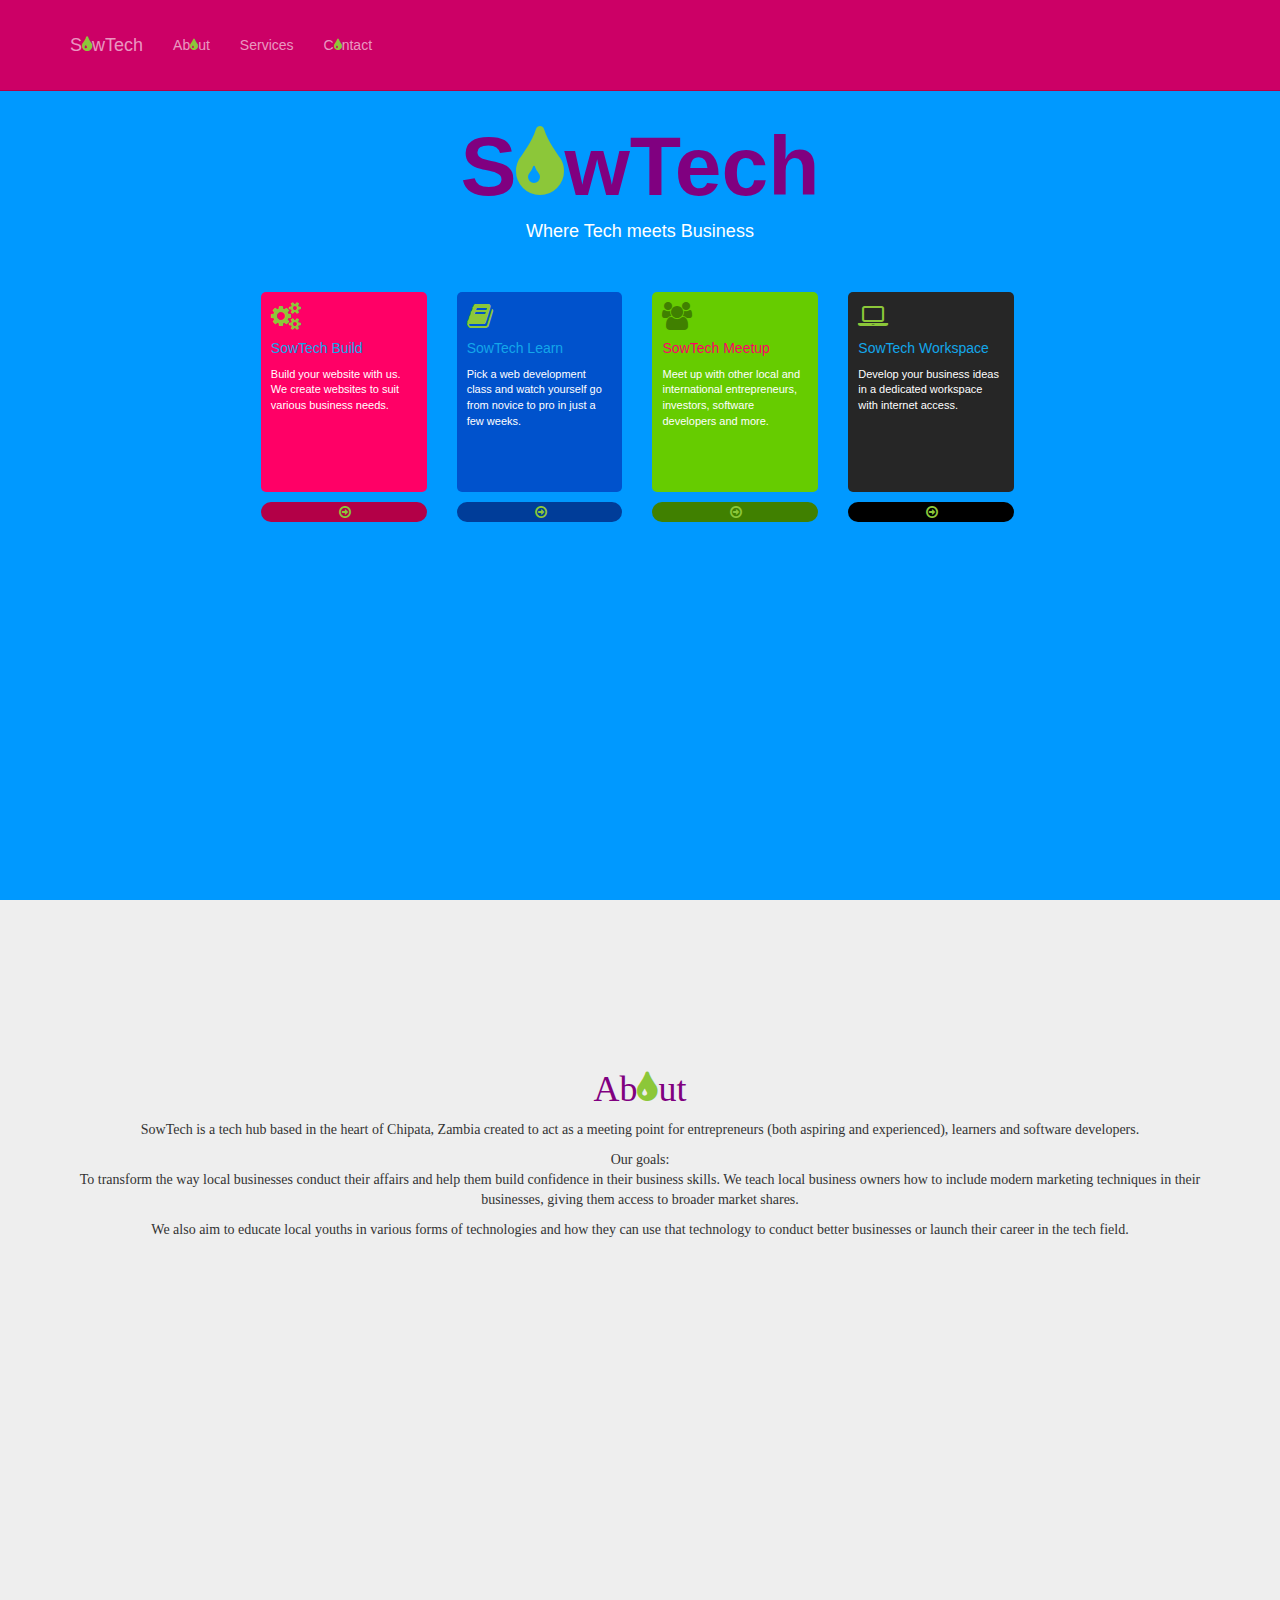
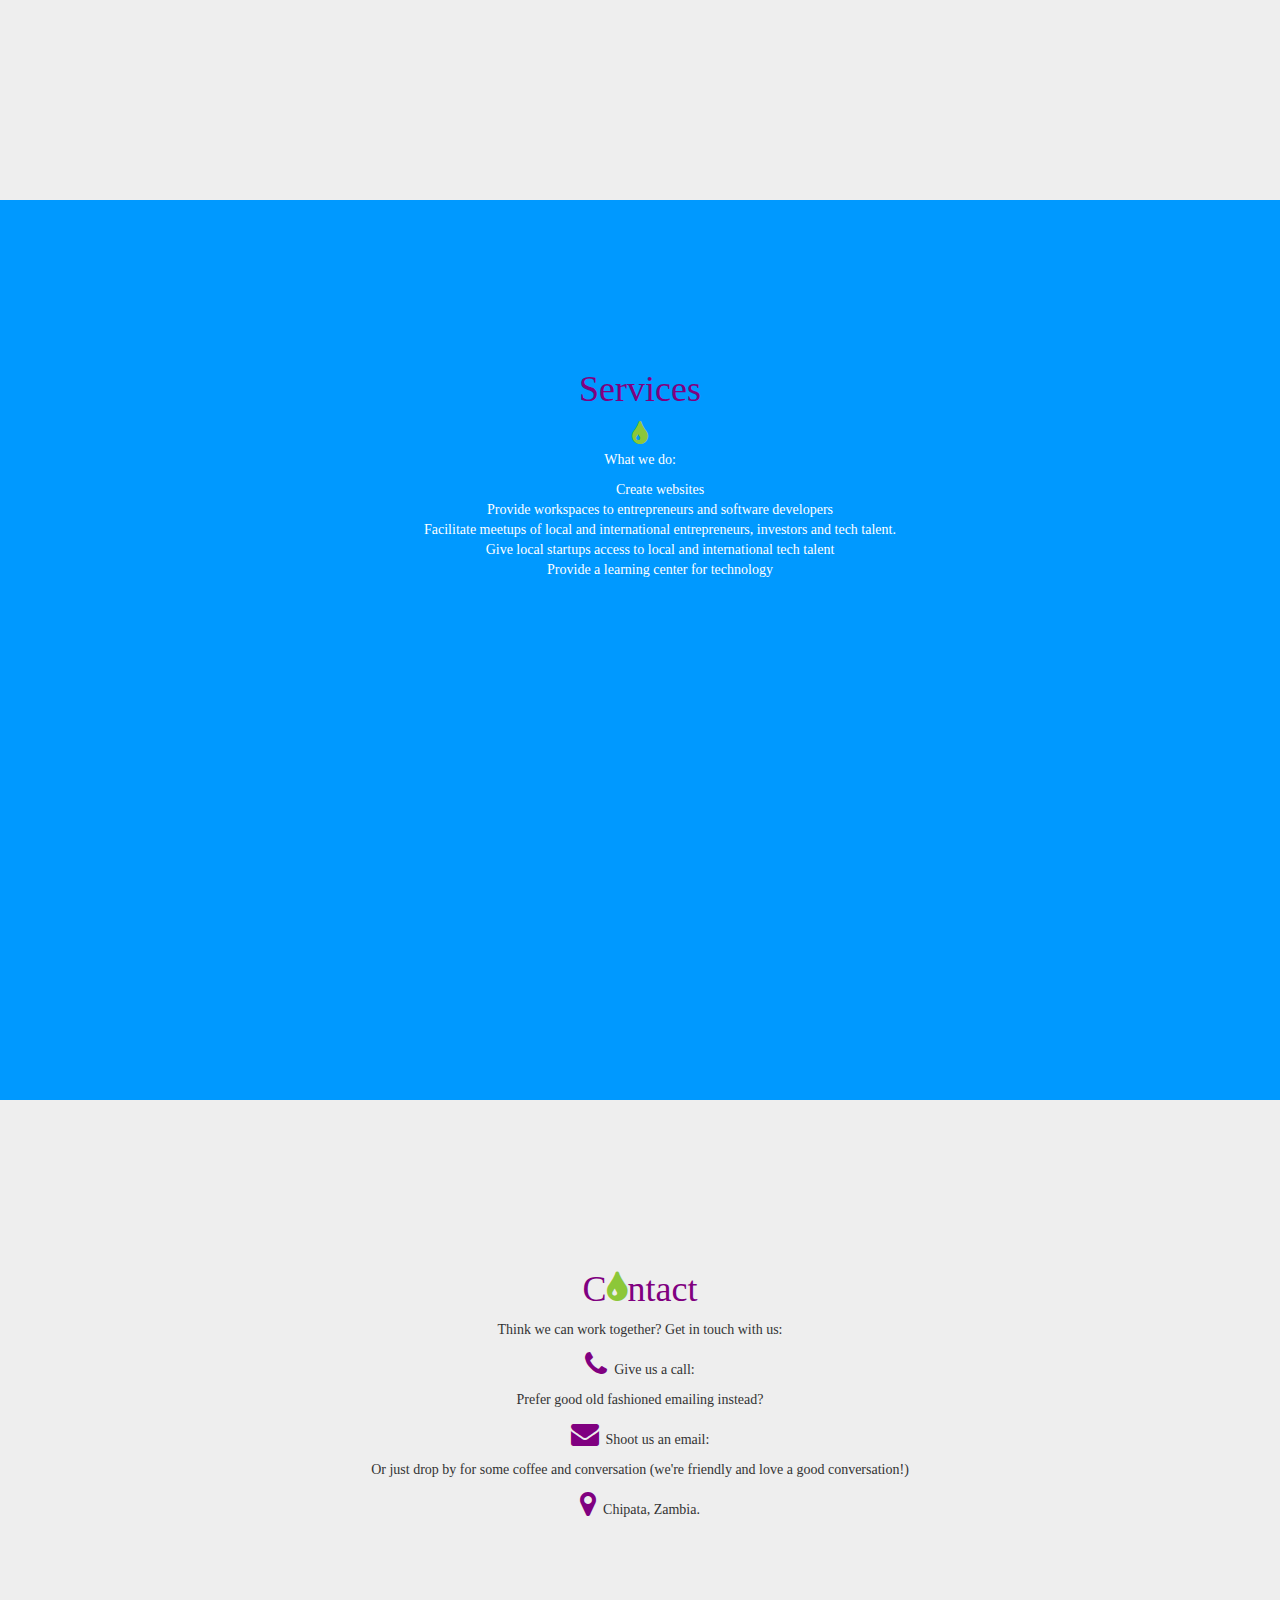
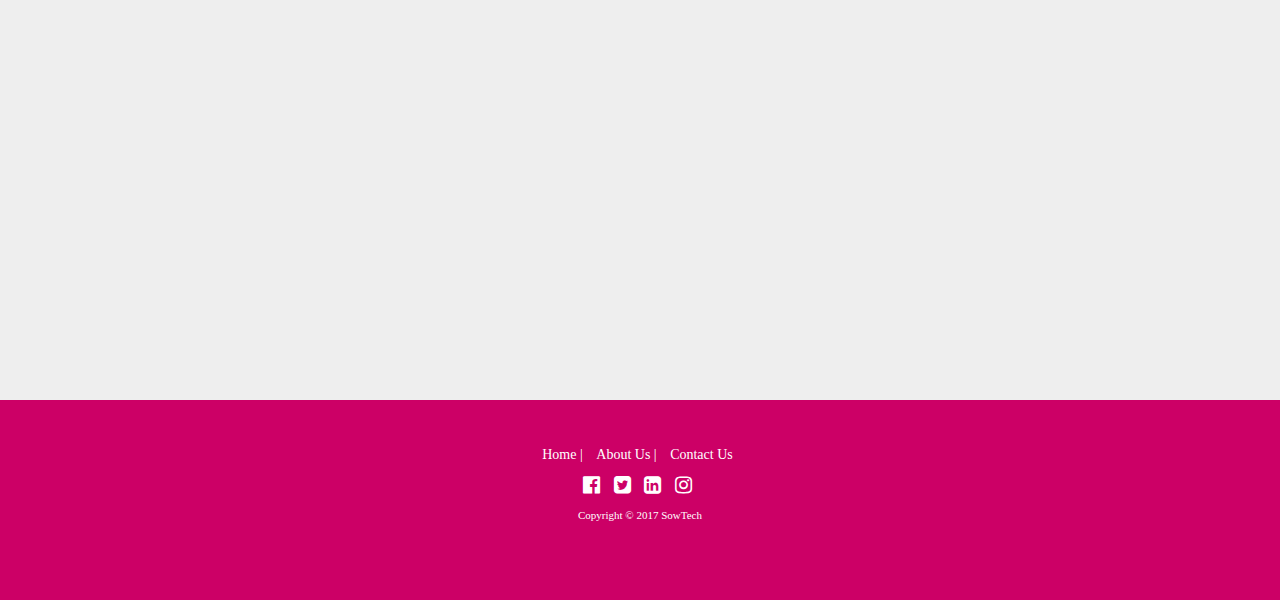
==== index.html @ 46f313dd "sowTech site commit" ====
<!DOCTYPE html>
<html lang="en">

<head>

    <meta charset="utf-8">
    <meta http-equiv="X-UA-Compatible" content="IE=edge">
    <meta name="viewport" content="width=device-width, initial-scale=1">
    <meta name="description" content="">
    <meta name="author" content="">

    <title>SowTech</title>

    <!-- Bootstrap Core CSS -->
    <link href="css/bootstrap.min.css" rel="stylesheet">

    <!-- Custom CSS -->
    <link href="css/scrolling-nav.css" rel="stylesheet">
    <!--More Custom CSS-->
    <link href="css/added-styles.css" rel="stylesheet">
    <!--Font Awesome CSS-->
    <link href="css/fAwesome/font-awesome-4.7.0/css/font-awesome.min.css" rel="stylesheet">

    <!-- HTML5 Shim and Respond.js IE8 support of HTML5 elements and media queries -->
    <!-- WARNING: Respond.js doesn't work if you view the page via file:// -->
    <!--[if lt IE 9]>
        <script src="https://oss.maxcdn.com/libs/html5shiv/3.7.0/html5shiv.js"></script>
        <script src="https://oss.maxcdn.com/libs/respond.js/1.4.2/respond.min.js"></script>
    <![endif]-->

</head>

<!-- The #page-top ID is part of the scrolling feature - the data-spy and data-target are part of the built-in Bootstrap scrollspy function -->

<body id="page-top" data-spy="scroll" data-target=".navbar-fixed-top">

    <!-- Navigation -->
    <nav class="navbar navbar-default navbar-fixed-top" role="navigation">
        <div class="container">
            <div class="navbar-header page-scroll">
                <button type="button" class="navbar-toggle" data-toggle="collapse" data-target=".navbar-ex1-collapse">
                    <span class="sr-only">Toggle navigation</span>
                    <span class="icon-bar"></span>
                    <span class="icon-bar"></span>
                    <span class="icon-bar"></span>
                </button>
                <a class="navbar-brand page-scroll" href="#page-top" title="SowTech">S<i class="fa fa-tint" style="color: #8CC739;"></i>wTech</a>
            </div>

            <!-- Collect the nav links, forms, and other content for toggling -->
            <div class="collapse navbar-collapse navbar-ex1-collapse">
                <ul class="nav navbar-nav">
                    <!-- Hidden li included to remove active class from about link when scrolled up past about section -->
                    <li class="hidden">
                        <a class="page-scroll" href="#page-top"></a>
                    </li>
                    <li>
                        <a class="page-scroll" href="#about" title="about">Ab<i class="fa fa-tint" style="color: #8CC739;"></i>ut</a>
                    </li>
                    <li>
                        <a class="page-scroll" href="#services" title="services">Services</a>
                    </li>
                    <li>
                        <a class="page-scroll" href="#contact" title="contact">C<i class="fa fa-tint" style="color: #8CC739;"></i>ntact</a>
                    </li>
                </ul>
            </div>
            <!-- /.navbar-collapse -->
        </div>
        <!-- /.container -->
    </nav>

    <!-- Intro Section -->
    <section id="intro" class="intro-section">
        <div class="container">
            <div class="row">
                <div class="col-lg-12">
                    <a class="header-text" href="#page-top" title="SowTech"><h1>S<i class="fa fa-tint" style="color: #8CC739;"></i>wTech</h1></a>
                    <h4 class="sub-header-text">Where Tech meets Business</h4>
                    <ul style = "list-style:none; justify-content: left;" class="kit-apps list-inline">
                        <div class="row">
                            <div class="col-md-2 hidden-col">
                                
                            </div>
                            <div class="col-sm-3 col-md-2">
                                <a href="build.html" title="build">
                                    <li style="background-color: #ff0066;">
                                        <i class="fa fa-gears fa-2x"></i > 
                                        <h5>SowTech Build</h5> 
                                        <p>Build your website with us. We create websites to suit various business needs.</p> 
                                        <div class="redirect-icon hidden-lg" style="background-color: #b30047; border-radius: 10px; padding-left: 2px;"> 
                                            <i class="fa fa-arrow-circle-o-right"></i>
                                        </div>

                                    </li> 
                                        <div class="redirect-icon hidden-sm" style="background-color: #b30047; border-radius: 10px; padding-left: 2px;"> 
                                            <i class="fa fa-arrow-circle-o-right"></i>
                                        </div>
                                </a>
                            </div>
                            <div class="col-sm-3 col-md-2">
                                <a href="learn.html" title="learn">
                                    <li style="background-color: #0052cc;">
                                        <i class="fa fa-book fa-2x"></i> 
                                        <h5>SowTech Learn</h5> 
                                        <p>Pick a web development class and watch yourself go from novice to pro  in just a few weeks.</p> 
                                        <div class="redirect-icon hidden-lg" style="background-color: #003d99;"> 
                                            <i class="fa fa-arrow-circle-o-right"></i>
                                        </div>
                                    </li>
                                        <div class="redirect-icon hidden-sm" style="background-color: #003d99;"> 
                                            <i class="fa fa-arrow-circle-o-right"></i>
                                        </div>
                                </a>
                            </div>
                            <div class="col-sm-3 col-md-2">
                                <a href="meetup.html" title="meetup">
                                    <li style="background-color: #66cc00; color: #ff0066;"> 
                                        <i class="fa fa-group fa-2x"></i> 
                                        <h5>SowTech Meetup</h5> 
                                        <p>Meet up with other local and international entrepreneurs, investors, software developers and more.</p> 
                                        <div class="redirect-icon hidden-lg" style="background-color: #408000;"> 
                                            <i class="fa fa-arrow-circle-o-right"></i>
                                        </div>
                                    </li>
                                        <div class="redirect-icon hidden-sm" style="background-color: #408000;"> 
                                            <i class="fa fa-arrow-circle-o-right"></i>
                                        </div>
                                </a>
                            </div>
                            <div class="col-sm-3 col-md-2">
                                <a href="workspace.html" title="workspace" >
                                    <li style="background-color: #262626;">
                                        <i class="fa fa-laptop fa-2x"></i> 
                                        <h5>SowTech Workspace</h5> 
                                        <p>Develop your business ideas in a dedicated workspace with internet access.</p> 
                                        <div class="redirect-icon hidden-lg" style="background-color: #000000;"> 
                                            <i class="fa fa-arrow-circle-o-right"></i>
                                        </div>
                                    </li>
                                        <div class="redirect-icon hidden-sm" style="background-color: #000000;"> 
                                            <i class="fa fa-arrow-circle-o-right"></i>
                                        </div>
                                </a>
                            </div>
                            <div class="col-md-2 hidden-col">
                                
                            </div>
                        </div>
                    </ul>
                    <!--a class="page-scroll" href="#about"><i class="fa fa-angle-down fa-3x" style="color: purple;"></i></a-->
                </div>
            </div>
        </div>
    </section>

    <!--Hidden section-->
    <!-- About Section -->
    <section id="about" class="about-section">
        <div class="container">
            <div class="row">
                <div class="col-lg-12">
                    <h1>Ab<i class="fa fa-tint" style="color: #8CC739;"></i>ut</h1>
                    <p>SowTech is a tech hub based in the heart of Chipata, Zambia created to act as a  meeting point for entrepreneurs (both aspiring and experienced), learners and software developers.  </p>
                    <center>Our goals:</center>
                    <p>To transform the way local businesses conduct their affairs and help them build confidence in their business skills. We teach local business owners how to include modern marketing techniques in their businesses, giving them access to broader market shares. </p>
                    <p>We also aim to educate local youths in various forms of technologies and how they can use that technology to conduct better businesses or launch their career in the tech field.</p>

                </div>
            </div>
        </div>
    </section>

    <!-- Services Section -->
    <section id="services" class="services-section">
        <div class="container">
            <div class="row">
                <div class="col-lg-12">
                    <h1>Services</h1>
                    <i class="fa fa-tint fa-2x" style="color: #8CC739;"></i>
                    <p style="color: white;"> What we do:</p>
                    <ul style="list-style: none; color: white;">
                        <li>Create websites</li>
                        <li>Provide workspaces to entrepreneurs and software developers</li>
                        <li>Facilitate meetups of local and international entrepreneurs, investors and tech talent.</li>
                        <li>Give local startups access to local and international tech talent</li>
                        <li>Provide a learning center for technology</li>
                    </ul>

                </div>
            </div>
        </div>
    </section>

    <!-- Contact Section -->
    <section id="contact" class="contact-section">
        <div class="container">
            <div class="row">
                <div class="col-lg-12">
                    <h1>C<i class="fa fa-tint" style="color: #8CC739;"></i>ntact</h1>
                    <p>Think we can work together? Get in touch with us:</p>
                    <p><i class="fa fa-phone fa-2x" style="color: purple;"></i> &nbspGive us a call: </p>
                    <p>Prefer good old fashioned emailing instead?</p>
                    <p><i class="fa fa-envelope fa-2x" style="color: purple;"></i> &nbspShoot us an email: </p>
                    <p>Or just drop by for some coffee and conversation (we're friendly and love a good conversation!)</p>
                    <p><i class="fa fa-map-marker fa-2x" style="color: purple;"></i> &nbspChipata, Zambia.</p>

                </div>
            </div>
        </div>
    </section>

    <footer class="footer-section" >
        <div class="container">
            <div class="row">
                <div class="col-md-12">
                    <ul style="list-style: none;" class="list-inline"> 
                        <li><a class="page-scroll" href="#page-top" title="Home">Home</a> | </li>
                        <li><a class="page-scroll" href="#about" title="About">About Us</a> | </li>
                        <li><a class="page-scroll" href="#contact" title="Contact">Contact Us</a></li>    
                    </ul>
                    <ul class="list-inline" style="list-style: none;">
                        <li><i class="fa fa-facebook-official"></i></li>
                        <li><i class="fa fa-twitter-square"></i></li>
                        <li><i class="fa fa-linkedin-square"></i></li>
                        <li><i class="fa fa-instagram"></i></li>
                    </ul>
                    <p style="font-size: 11px;">Copyright &copy; 2017 SowTech</p>
                </div>
            </div>
        </div>

    </footer>

    <!-- jQuery -->
    <script src="js/jquery.js"></script>

    <!-- Bootstrap Core JavaScript -->
    <script src="js/bootstrap.min.js"></script>

    <!-- Scrolling Nav JavaScript -->
    <script src="js/jquery.easing.min.js"></script>
    <script src="js/scrolling-nav.js"></script>
</body>

</html>
---- css/scrolling-nav.css ----
/*!
 * Start Bootstrap - Scrolling Nav (http://startbootstrap.com/)
 * Copyright 2013-2016 Start Bootstrap
 * Licensed under MIT (https://github.com/BlackrockDigital/startbootstrap/blob/gh-pages/LICENSE)
 */

body {
    width: 100%;
    height: 100%;
}

html {
    width: 100%;
    height: 100%;
}
@media(min-width:768px) {
    .navbar {
        padding: 20px 0;
        -webkit-transition: background .5s ease-in-out,padding .5s ease-in-out;
        -moz-transition: background .5s ease-in-out,padding .5s ease-in-out;
        transition: background .5s ease-in-out,padding .5s ease-in-out;
    }

    .top-nav-collapse {
        padding: 0;
    }
    .header-text h1{
    font-family: "Roboto condensed", helvetica, arial, sans-serif;
    text-rendering: optimizeLegibility;
    font-size:6em;
    font-weight:800;
    color: purple;
    }
}

/* Demo Sections - You can use these as guides or delete them - the scroller will work with any sort of height, fixed, undefined, or percentage based.
The padding is very important to make sure the scrollspy picks up the right area when scrolled to. Adjust the margin and padding of sections and children 
of those sections to manage the look and feel of the site. */

.intro-section {
    height: 100%;
    padding-top: 100px;
    text-align: center;
    background: #0099ff; /*#66ccff; /*#fff;*/
    /*background-image: url('../images/shrub.jpg');
    background-repeat: no-repeat;
    background-position: center;
    color: white;*/
}

.about-section {
    height: 100%;
    padding-top: 150px;
    text-align: center;
    background: #eee;
    font-family: "Roboto Slab";
    /*background: #66ccff;*/
}

.services-section {
    height: 100%;
    padding-top: 150px;
    text-align: center;
    /*background: #fff;*/
    background: #0099ff; /*#66ccff;*/
    font-family: "Roboto Slab";
}

.contact-section {
    height: 100%;
    padding-top: 150px;
    text-align: center;
    background: #eee;
    font-family: "Roboto Slab";
    /*background: #66ccff;*/
}
@media(max-width: 767px){
    .intro-section {
        height: 200%;
    }
    .kit-apps .col-md-2.hidden-col {
        display: none;  
    }
    .kit-apps li {
        width: initial;
        border-radius: 10px;
    }
    .about-section {
        height: 100%;
        padding-top: 90px;
    }
    .services-section {
        padding-top: 100px;
    }
}
---- css/added-styles.css ----
.navbar {
	background-color: #cc0066;
	/*color: rgba(204,0,102,0.6);*/
	border-color: #b30047; /*#660033;*/
}
.navbar .navbar-brand {
	color: rgba(255, 255, 255, 0.6);	
}
.navbar-default .navbar-nav > li > a {
	color: rgba(255, 255, 255, 0.6);	
}
.navbar-default .navbar-toggle {
	border-color: rgba(255, 255, 255, 0.6);
	background-color: #b7005b;

}
.navbar-default .navbar-toggle:focus, .navbar-default .navbar-toggle:hover {
	background-color: rgba(255, 255, 255, 0.6);
	border-color: #660033;
}
.navbar-default .navbar-nav > .active > a, 
.navbar-default .navbar-nav > .active > a:focus, 
.navbar-default .navbar-nav > .active > a:hover {
	background-color: #b7005b;
	color: rgba(255, 255, 255, 0.6);
}
.kit-apps .col-md-2.hidden-col {
    visibility: hidden;
    
}
.kit-apps {
	margin-top: 50px;
}
.kit-apps li {
	font-family: sans-serif;
	text-rendering: optimizeLegibility;
	font-weight: 800;
	color: #13a6ea; 
	background: #cc0066; 
	height: 200px;
	padding: 10px;
}
.kit-apps p {
	font-weight: normal;
	font-size: 11px;
	color: white;
}
.kit-apps a {
	color: #13a6ea; 
	text-decoration: none;
}
.kit-apps a:hover {
	text-decoration: none;

}
.kit-apps .col-md-2 li{
	margin-bottom: 10px;
	border-radius: 5px;
	-webkit-transition-duration: 0.5s;
	text-align: left;
}
.kit-apps .col-md-2 li:hover {
	-webkit-transform:scale(1.05);
	-webkit-box-shadow:0px 0px 10px #ccc;	
}
.footer-section {
	background: #cc0066; /*#1566b2;*/
	color: white;
	/*opacity: 0.6;*/
	height: 200px;
	padding-top: 45px;
    text-align: center;
    font-family: "Roboto Slab";
}
.footer-section a{
	color: white;
}
.footer-section ul li a:hover {
	color: white;
}
.footer-section .fa{
	font-size: 20px;
}
.fa-arrow-circle-o-right {
	color: #8CC739;
}
.fa-gears {
	color: #8CC739;
}
.fa-book {
	color: #8CC739;
}
.fa-group {
	color: #408000; /*#8CC739;*/
}
.fa-laptop {
	color: #8CC739;
}
.fa-angle-down {
	color: white;
}
a.header-text, a.header-text:hover, a.header-text:focus, a.header-text:active {
	text-decoration: none;
	color: purple;
}
h4.sub-header-text {
	color: white;
}
.about-section h1{
	color: purple;
}
.services-section h1{
	color: purple;
}
.contact-section h1{
	color: purple;
}
.meetup-section {
	height: 100%;
	padding-top: 150px;
	background-color: #66cc00;
	background-image: linear-gradient(#66cc00, green);
	font-family: "AR Berkley";  
	color: #ff0066;
}
.workspace-section {
	height: 100%;
	padding-top: 150px;
	background-color: #262626;
	background-image: linear-gradient(#262626, black);
	font-family: "AR Berkley";  
	color: #13a6ea; /*#ff0066;*/
}
.learn-section {
	height: 100%;
	padding-top: 150px;
	background-color: #0099ff;
	background-image: linear-gradient(#0099ff, blue);
	font-family: "AR Berkley";  
	color: purple; /*#ff0066;*/
}
.build-section {
	height: 100%;
	padding-top: 150px;
	background-color: #ff0066;
	background-image: linear-gradient(#ff0066, #1a000a);
	font-family: "AR Berkley";  
	color: #ffccff; /*#ff0066;*/
}
.html-section {
	height: 100%;
	padding-top: 150px;
	background-color: #dff0d8;
	/*background-image: linear-gradient(#dff0d8, #1a000a);*/
	font-family:"Roboto Slab"; /*"AR Berkley";*/  
	color: #3c763d; 
}
.html-section p{
	font-family: "Roboto Slab";
	color: black; /*#3c763d;*/
}
.css-section {
	height: 100%;
	padding-top: 150px;
	background-color: #d9edf7;
	/*background-image: linear-gradient(#d9edf7, #1a000a);*/
	font-family:"Roboto Slab"; /*"AR Berkley";*/  
	color: #31708f; 
}
.css-section p{
	font-family: "Roboto Slab";
	color: black; /*#3c763d;*/
}
.js-section {
	height: 100%;
	padding-top: 150px;
	background-color: #d9edf7;
	/*background-image: linear-gradient(#d9edf7, #1a000a);*/
	font-family:"Roboto Slab"; /*"AR Berkley";*/  
	color: #8a6d3b; 
}
.js-section p{
	font-family: "Roboto Slab";
	color: black; /*#3c763d;*/
}
.android-section {
	height: 100%;
	padding-top: 150px;
	background-color: #f2dede;
	/*background-image: linear-gradient(#d9edf7, #1a000a);*/
	font-family:"Roboto Slab"; /*"AR Berkley";*/  
	color: #a94442; 
}
.android-section p{
	font-family: "Roboto Slab";
	color: black; /*#3c763d;*/
}
.redirect-icon {
	background-color: blue;
	border-radius: 10px;
	padding-left: 2px;
}
.hidden-lg {
	display: none;
}

@media(max-width: 767px){
    .learn-section {
        padding-top: 70px;
    }
	.html-section {
		padding-top: 90px;
	}
	.css-section {
		padding-top: 90px;
	}
	.js-section {
		padding-top: 90px;
	}
	.android-section {
		padding-top: 90px;
	}
    .redirect-icon.hidden-sm {
    	display: none;
    }
    .hidden-lg {
    	display: block;
    }
}
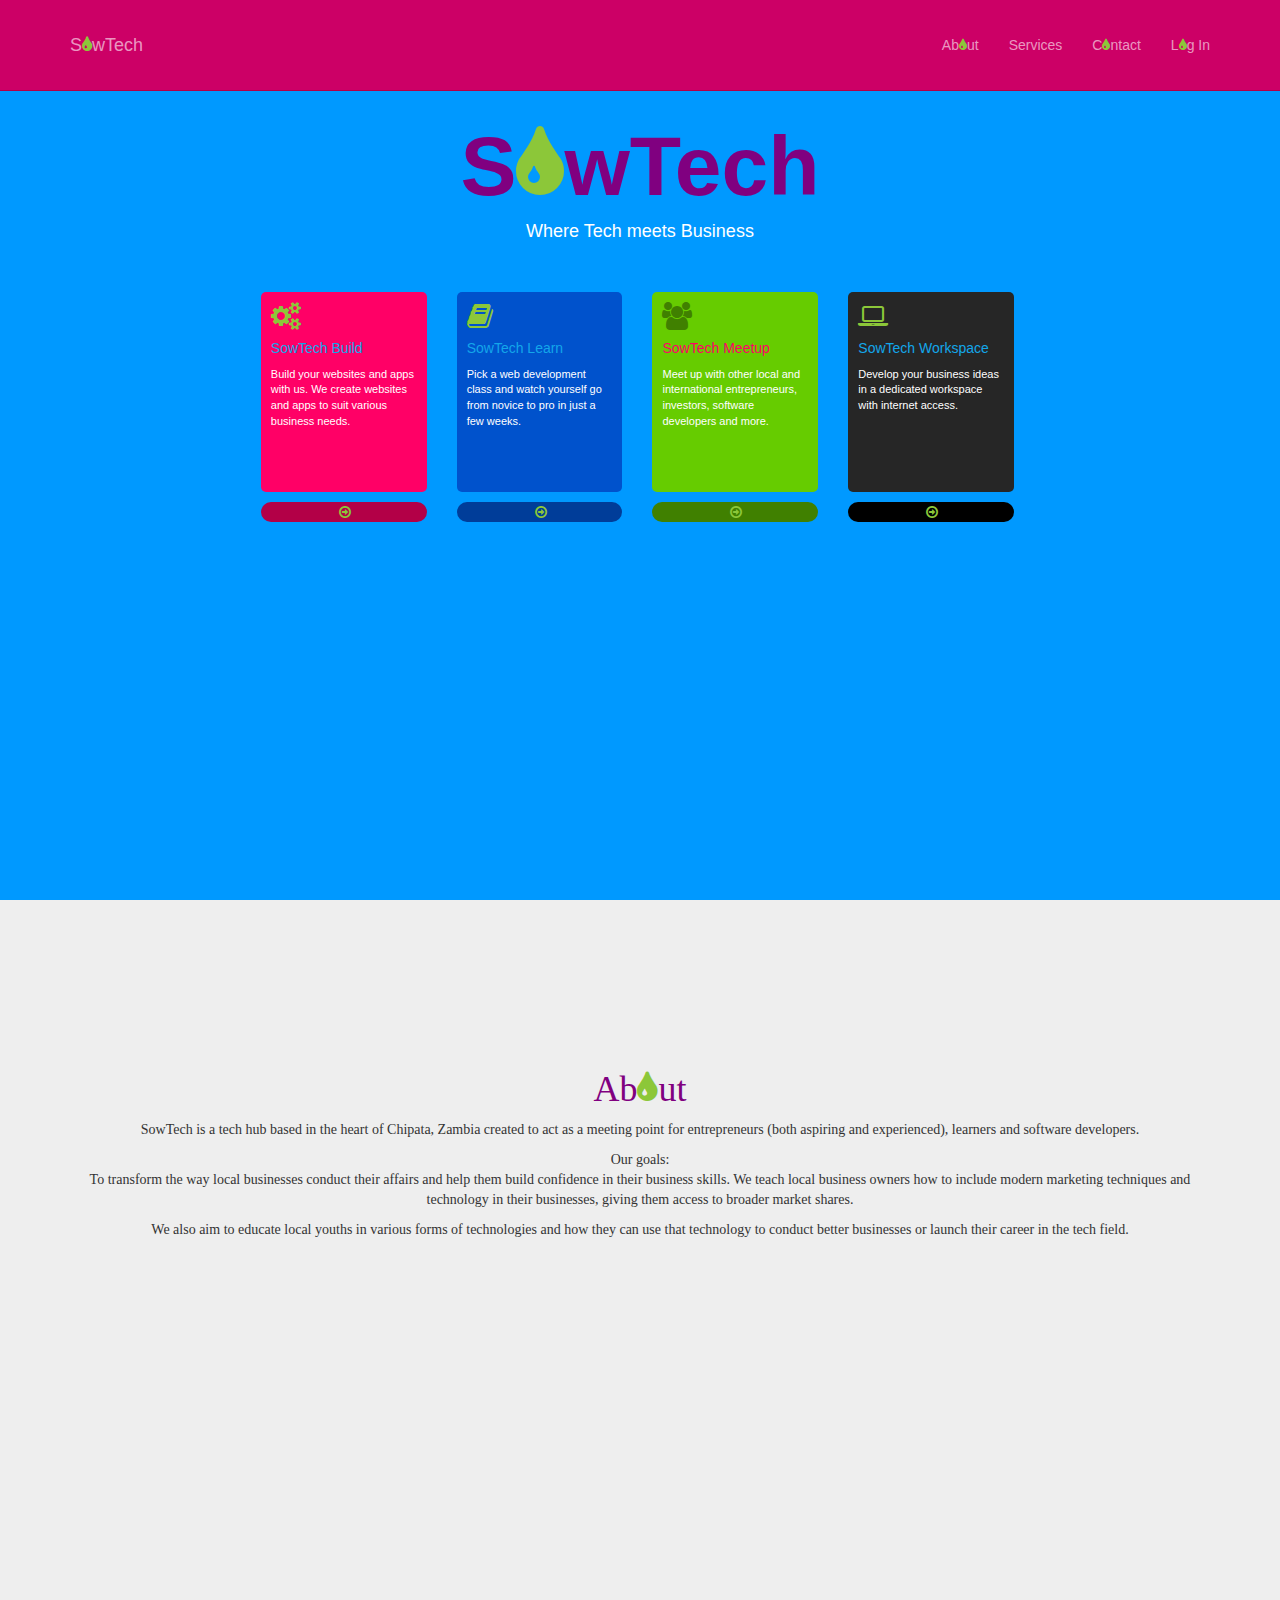
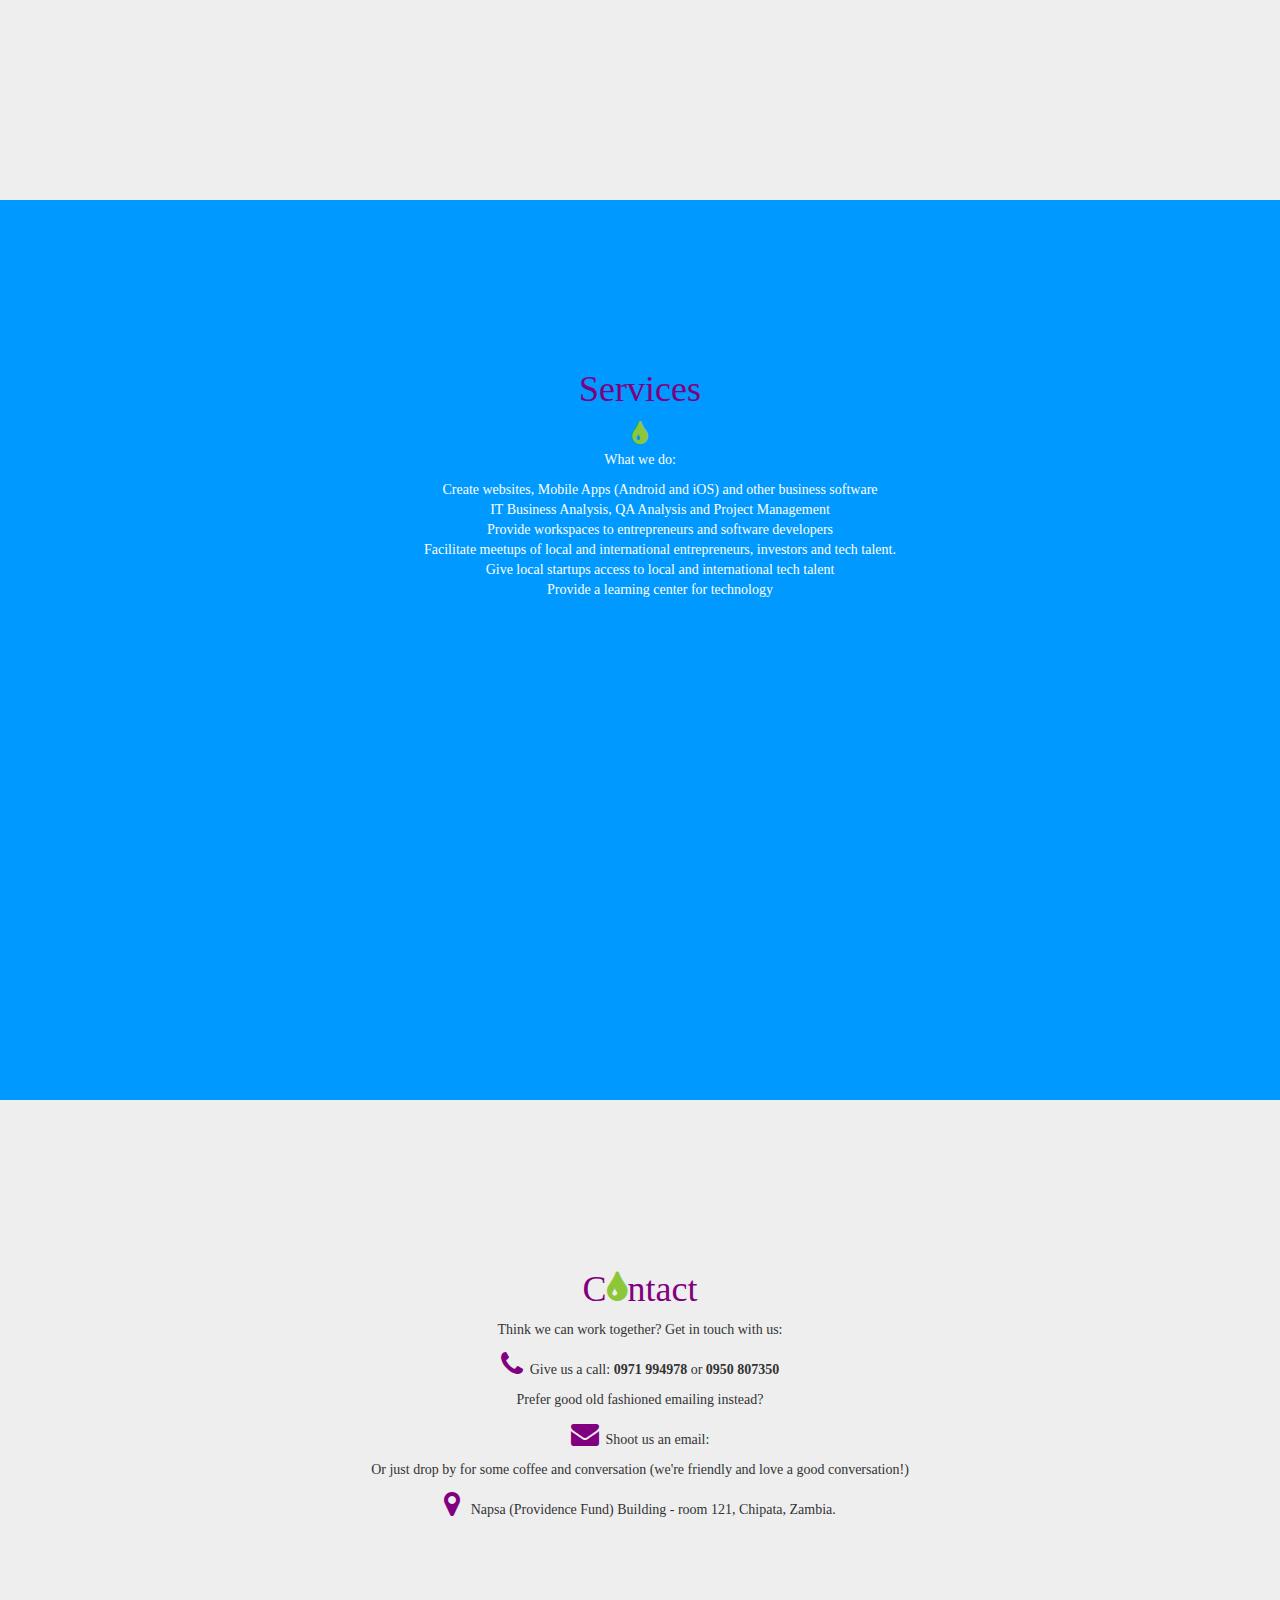
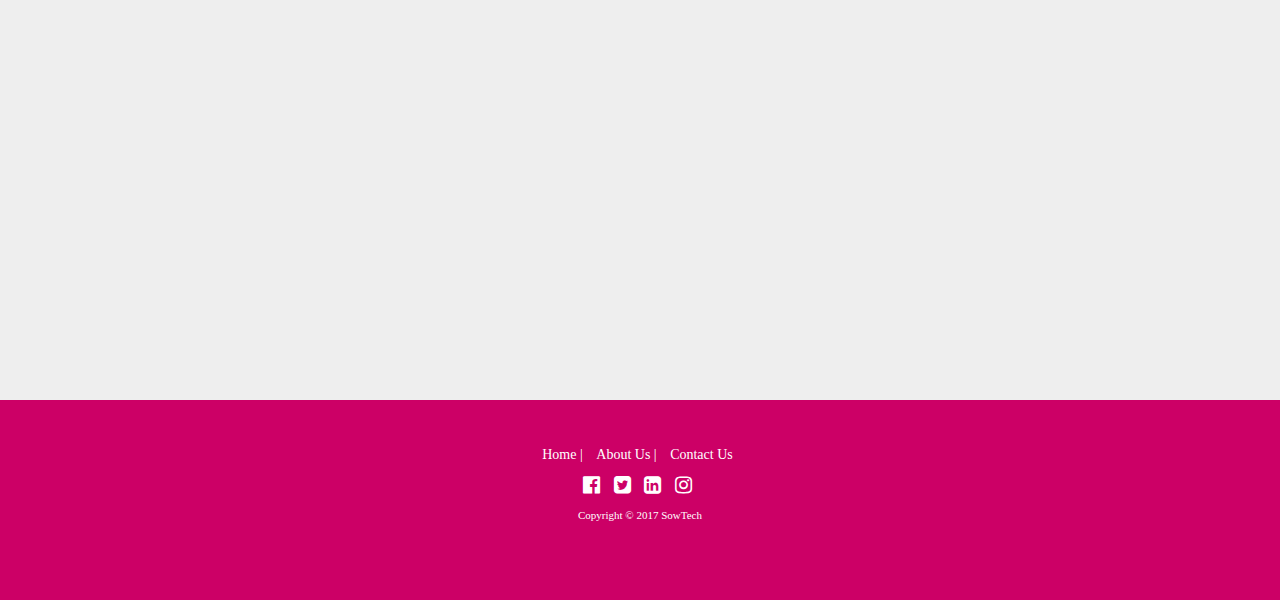
==== commit 5e4a6c42: "Add files via upload" ====
--- a/index.html
+++ b/index.html
@@ -49,7 +49,7 @@
 
             <!-- Collect the nav links, forms, and other content for toggling -->
             <div class="collapse navbar-collapse navbar-ex1-collapse">
-                <ul class="nav navbar-nav">
+                <ul class="nav navbar-nav navbar-right">
                     <!-- Hidden li included to remove active class from about link when scrolled up past about section -->
                     <li class="hidden">
                         <a class="page-scroll" href="#page-top"></a>
@@ -62,6 +62,9 @@
                     </li>
                     <li>
                         <a class="page-scroll" href="#contact" title="contact">C<i class="fa fa-tint" style="color: #8CC739;"></i>ntact</a>
+                    </li>
+                    <li>
+                        <a class="page-scroll" href="#contact" title="contact">L<i class="fa fa-tint" style="color: #8CC739;"></i>g In</a>
                     </li>
                 </ul>
             </div>
@@ -87,7 +90,7 @@
                                     <li style="background-color: #ff0066;">
                                         <i class="fa fa-gears fa-2x"></i > 
                                         <h5>SowTech Build</h5> 
-                                        <p>Build your website with us. We create websites to suit various business needs.</p> 
+                                        <p>Build your websites and apps with us. We create websites and apps to suit various business needs.</p> 
                                         <div class="redirect-icon hidden-lg" style="background-color: #b30047; border-radius: 10px; padding-left: 2px;"> 
                                             <i class="fa fa-arrow-circle-o-right"></i>
                                         </div>
@@ -163,7 +166,7 @@
                     <h1>Ab<i class="fa fa-tint" style="color: #8CC739;"></i>ut</h1>
                     <p>SowTech is a tech hub based in the heart of Chipata, Zambia created to act as a  meeting point for entrepreneurs (both aspiring and experienced), learners and software developers.  </p>
                     <center>Our goals:</center>
-                    <p>To transform the way local businesses conduct their affairs and help them build confidence in their business skills. We teach local business owners how to include modern marketing techniques in their businesses, giving them access to broader market shares. </p>
+                    <p>To transform the way local businesses conduct their affairs and help them build confidence in their business skills. We teach local business owners how to include modern marketing techniques and technology in their businesses, giving them access to broader market shares. </p>
                     <p>We also aim to educate local youths in various forms of technologies and how they can use that technology to conduct better businesses or launch their career in the tech field.</p>
 
                 </div>
@@ -180,7 +183,8 @@
                     <i class="fa fa-tint fa-2x" style="color: #8CC739;"></i>
                     <p style="color: white;"> What we do:</p>
                     <ul style="list-style: none; color: white;">
-                        <li>Create websites</li>
+                        <li>Create websites, Mobile Apps (Android and iOS) and other business software</li>
+                        <li>IT Business Analysis, QA Analysis and Project Management</li>
                         <li>Provide workspaces to entrepreneurs and software developers</li>
                         <li>Facilitate meetups of local and international entrepreneurs, investors and tech talent.</li>
                         <li>Give local startups access to local and international tech talent</li>
@@ -199,11 +203,11 @@
                 <div class="col-lg-12">
                     <h1>C<i class="fa fa-tint" style="color: #8CC739;"></i>ntact</h1>
                     <p>Think we can work together? Get in touch with us:</p>
-                    <p><i class="fa fa-phone fa-2x" style="color: purple;"></i> &nbspGive us a call: </p>
+                    <p><i class="fa fa-phone fa-2x" style="color: purple;"></i> &nbspGive us a call: <b>0971 994978</b> or <b>0950 807350</b></p>
                     <p>Prefer good old fashioned emailing instead?</p>
                     <p><i class="fa fa-envelope fa-2x" style="color: purple;"></i> &nbspShoot us an email: </p>
                     <p>Or just drop by for some coffee and conversation (we're friendly and love a good conversation!)</p>
-                    <p><i class="fa fa-map-marker fa-2x" style="color: purple;"></i> &nbspChipata, Zambia.</p>
+                    <p><i class="fa fa-map-marker fa-2x" style="color: purple;"></i> &nbsp Napsa (Providence Fund) Building - room 121, Chipata, Zambia.</p>
 
                 </div>
             </div>
